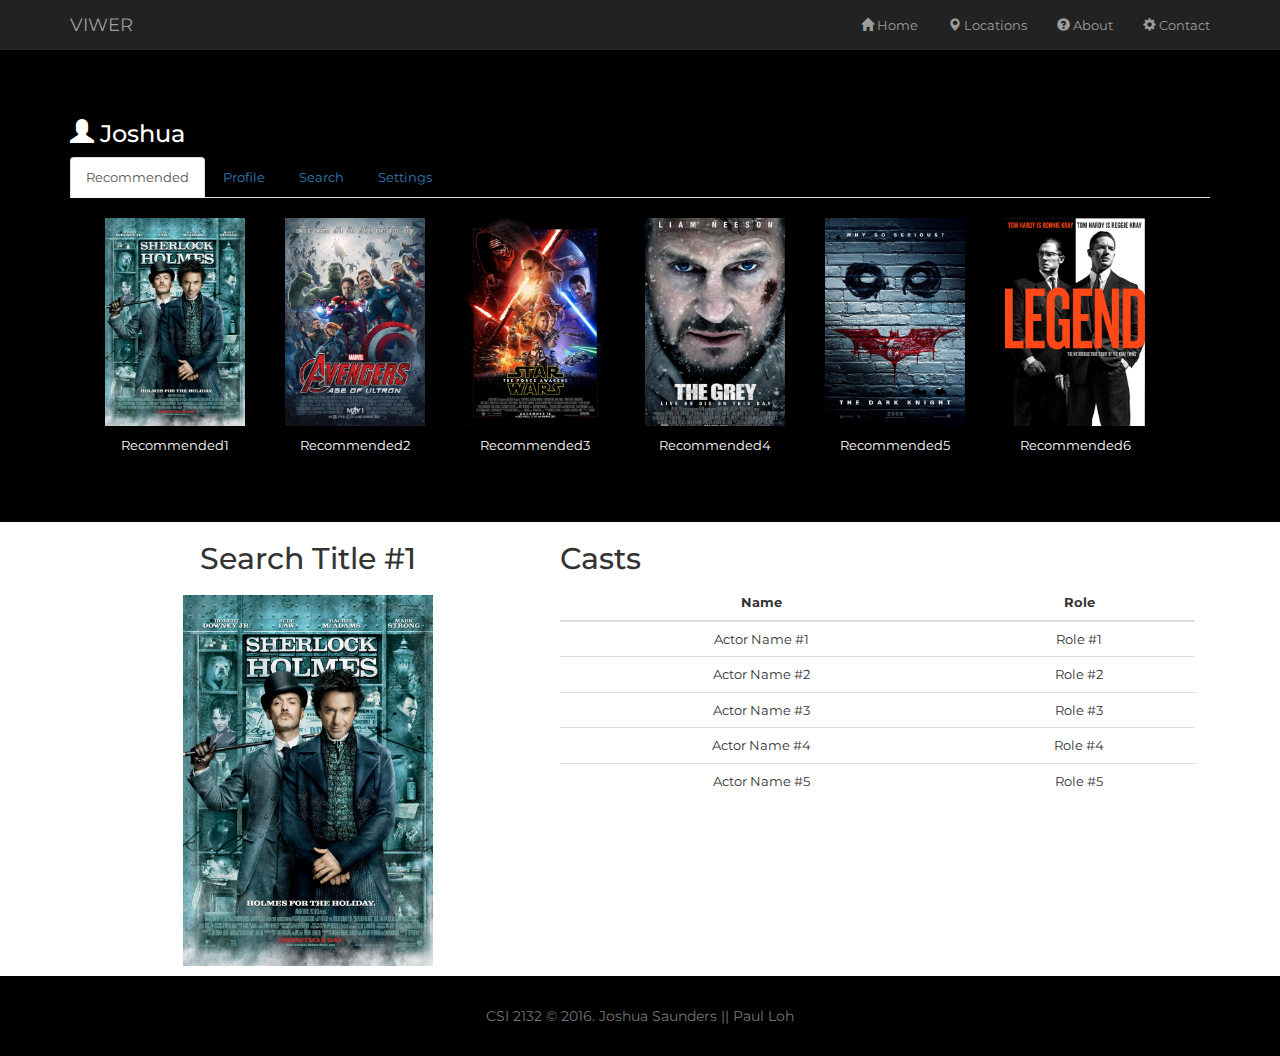
==== frontend/user.html @ 4c8a2a18 "Created template front page and user landing page" ====
<html lang="en">

<!-- HEAD COMPONENT -->
<head>
    <meta charset="utf-8">
    <meta http-equiv="X-UA-Compatible" content="IE=edge">
    <meta name="viewport" content="width=device-width, initial-scale=1">

    <meta name="description" content="">
    <meta name="author" content="">
    <link rel="icon" href="../../favicon.ico">
    <title>Viwer | User</title>

    <!-- CSS -->
    <link href="assets/css/bootstrap.min.css" rel="stylesheet">
    <link href="assets/css/animate.css" rel="stylesheet">
    <link href="assets/css/homepage.css" rel="stylesheet">
    <link href="assets/css/browse.css" rel="stylesheet">

    <!-- FONTS -->
    <link href='https://fonts.googleapis.com/css?family=Montserrat:400,700' rel='stylesheet' type='text/css'>
    <link href='https://fonts.googleapis.com/css?family=Raleway' rel='stylesheet' type='text/css'>

</head>
<!-- END HEAD COMPONENT -->


<!-- BODY COMPONENT -->
<body>


<!-- NAVBAR COMPONENT -->
<nav class="navbar navbar-inverse navbar-fixed-top">
    <div class="container">
        <div class="navbar-header">
            <button type="button" class="navbar-toggle collapsed" data-toggle="collapse" data-target="#navbar" aria-expanded="false" aria-controls="navbar">
                <span class="icon-bar"></span>
                <span class="icon-bar"></span>
                <span class="icon-bar"></span>
            </button>
            <a class="navbar-brand" href="index.html">VIWER</a>
        </div>

        <div id="navbar" class="navbar-collapse collapse">
            <ul class="nav navbar-nav navbar-right">
                <li>
                    <a href="#"><span class="glyphicon glyphicon-home" aria-hidden="true"></span> Home</a>
                </li>
                <li>
                    <a href="#"><span class="glyphicon glyphicon-map-marker" aria-hidden="true"></span> Locations</a>
                </li>
                <li>
                    <a href="#"><span class="glyphicon glyphicon-question-sign" aria-hidden="true"></span> About</a>
                </li>
                <li>
                    <a href="#"><span class="glyphicon glyphicon-cog" aria-hidden="true"></span> Contact</a>
                </li>
            </ul>
        </div>
    </div>
</nav>
<!-- END NAVBAR COMPONENT -->

<!-- MAINJUMBOTRON COMPONENT -->
<div class="jumbotron" id="browse_jumbotron">
    <div class="container" >

    <h3><span class="glyphicon glyphicon-user" aria-hidden="true"></span> Joshua </h3>

      <!-- Nav tabs -->
      <ul class="nav nav-tabs" role="tablist">
        <li role="presentation" class="active"><a href="#home" aria-controls="home" role="tab" data-toggle="tab">Recommended</a></li>
        <li role="presentation"><a href="#profile" aria-controls="profile" role="tab" data-toggle="tab">Profile</a></li>
        <li role="presentation"><a href="#messages" aria-controls="messages" role="tab" data-toggle="tab">Search</a></li>
        <li role="presentation"><a href="#settings" aria-controls="settings" role="tab" data-toggle="tab">Settings</a></li>
      </ul>

      <!-- Tab panes -->
      <div class="tab-content">
        <div role="tabpanel" class="tab-pane active" id="home">
            <div class="panel-body">
                <div class="col-md-2" id="recommended_movie">
                    <img src="assets/img/whatsnew_1.jpg">
                    <div id="recommended_movie_text">Recommended1</div>
                </div>

                <div class="col-md-2" id="recommended_movie">
                    <img src="assets/img/whatsnew_2.jpg">
                    <div id="recommended_movie_text">Recommended2</div>
                </div>

                <div class="col-md-2" id="recommended_movie">
                    <img src="assets/img/whatsnew_3.jpg">
                    <div id="recommended_movie_text">Recommended3</div>
                </div>

                <div class="col-md-2" id="recommended_movie">
                    <img src="assets/img/whatsnew_4.jpg">
                    <div id="recommended_movie_text">Recommended4</div>
                </div>
                 <div class="col-md-2" id="recommended_movie">
                    <img src="assets/img/whatsnew_5.jpg">
                    <div id="recommended_movie_text">Recommended5</div>
                </div>

                <div class="col-md-2" id="recommended_movie">
                    <img src="assets/img/whatsnew_6.jpg">
                    <div id="recommended_movie_text">Recommended6</div>
                </div>
            </div>
        </div>
        <div role="tabpanel" class="tab-pane" id="profile">
            
        </div>
        <div role="tabpanel" class="tab-pane" id="messages">
                    <div class="panel-body">
                        <form class="form-horizontal">

                            <div class="form-group">
                                <label for="exampleInputName2" class="col-sm-2 control-label">Movie Title </label>
                                <div class="col-sm-5">
                                <select class="form-control" id="sel1">
                                    <option selected disabled>Select a movie</option>
                                    <option>Sherlock Holmes</option>
                                    <option>Captain America : Civil War</option>
                                    <option>The Dark Knight</option>
                                    <option>Nacho Libre</option>
                                </select>
                                </div>
                            </div>

                            <div class="form-group">
                                <label for="exampleInputName2" class="col-sm-2 control-label">Movie Genre </label>
                                <div class="col-sm-5">
                                    <select class="form-control" id="sel1">
                                        <option selected disabled>Select a genre</option>
                                        <option>Comedy</option>
                                        <option>Horror</option>
                                        <option>Action</option>
                                        <option>Documentary</option>
                                    </select>
                                </div>
                            </div>

                            <div class="form-group">
                                <div class="col-sm-offset-2 col-sm-3">
                                    <button type="submit" class="btn btn-primary">Search Movie Database</button>
                                </div>
                            </div>
                            
                        </form>
                    </div>
        </div>
        <div role="tabpanel" class="tab-pane" id="settings">
            
        </div>
      </div>




    </div>
</div>
<!-- END MAINJUMBOTRON COMPONENT -->

<!-- DISPLAY USER REQUESTED DATA -->
<div class="container" >
    <div class="col-md-5" id="search_movie">
        <h2 id="search_movie_title">Search Title #1</h2>
        <img src="assets/img/whatsnew_1.jpg">
    </div>
    <div class="col-md-7" id="search_movie_table">
        <h2 id="search_movie_tabletitle">Casts</h2>
        
        <table class="table">
            <thead> <tr> <th>Name</th> <th>Role</th></tr> </thead> 
            <tbody> 
                <tr>
                    <td>Actor Name #1</td>
                    <td>Role #1</td>
                </tr> 
                <tr>
                    <td>Actor Name #2</td>
                    <td>Role #2</td>
                </tr> 
                <tr>
                    <td>Actor Name #3</td>
                    <td>Role #3</td>
                </tr> 
                <tr>
                    <td>Actor Name #4</td>
                    <td>Role #4</td>
                </tr> 
                <tr>
                    <td>Actor Name #5</td>
                    <td>Role #5</td>
                </tr> 
            </tbody> 
        </table>

    </div>
</div>

</body>
<!-- END BODY COMPONENT -->

<!-- FOOTER COMPONENT -->
<footer>
    <div> CSI 2132 © 2016. Joshua Saunders || Paul Loh </div>
    <!-- <div id="scroll-top">Go To Top</div> -->
</footer>
<!-- END FOOTER COMPONENT -->

</html>

<!-- JS SCRIPTS -->
<script src="assets/js/jquery-1.11.3.min.js"></script>
<script src="assets/js/bootstrap.min.js"></script>
<script src="assets/js/jquery.scrollTo.min.js"></script>
---- frontend/assets/css/homepage.css ----
/**============================
* @author Paul Loh
* @author Joshua Saunders
============================**/

/** ============================
    DEFAUTL HTML TAGS
============================ **/
body {
    font-family: 'Montserrat', sans-serif;
    padding-top: 50px;
    font-size: 13px;
}

table {
    font-size: 13px;
}

footer {
    font-size: 14px;
    text-align: center;
    padding: 30px;
    background-color: #000;
    color: #757575;

    position: relative; 
    bottom: 0;
    width: 100%;
}

.parallelogram {
/*    background-image: url("../img/whatsnew_1.jpg");*/
    /*background-size: cover;*/
    width: 60px;
    height: 150px;
    -webkit-transform: skew(-20deg);
       -moz-transform: skew(-20deg);
         -o-transform: skew(-20deg);
    float:left;
    margin-left: 2px;
    margin-right: 2px;
    border: 5px solid #f58b00;
    transition: 0.25s;

    /* new styles */
    position: relative;
    overflow: hidden;
    -webkit-transform-origin: top left;
    -ms-transform-origin: top left;
    transform-origin: top left;

}

.parallelogram::before {
    content: "";
    transform: skewX(20deg); 
    -ms-transform: skewX(20deg); /* IE 9 */
    -webkit-transform: skewX(20deg) translateX(-100px); /* Safari and Chrome */
    background-image: url("../img/whatsnew_1.jpg");
    background-size: contain;
    background-repeat: no-repeat; 
    background-position: top left; 
    
    /* new styles */
    position: absolute;
    -webkit-transform-origin: top left;
    -ms-transform-origin: top left;
    transform-origin: top left;
    width: 500px; /* something ridiculously big */
    height: 500px; /* something ridiculously big */
}

.parallelogram:hover {
/*    -webkit-transform: skew(-15deg);
    -moz-transform: skew(-15deg);
    -o-transform: skew(-15deg);*/
    border: 5px solid #f58b00;
    background-color: #f58b00;
}

.whats_new {
    overflow: hidden;
    height: 350px;
}

.signUpPromo{
    text-transform: uppercase;
    font-weight: 900;
}

.modal-content {
    background-color: #fff;
}

.modal-footer {
    background-color: #f58b00;
    color: #fff;
}

.modal-header {
    background-color: #f58b00;
    color: #fff;
}

/** ============================
    BOOTSTRAP OVERRIDE CSS
============================ **/

/* Jumbotrons */
.jumbotron {
    margin: 0px;
    text-align: center;
}

#promo_jumbotron {
    background-color: #000 ;
    color: #fff;
    text-align: left;
}

#features_jumbotron {
    font-weight: bold;
    background-color: #f58b00;
    color: #000;
    animation: fadeInDown 0.75s;
    background-image: url("../img/net.png");
    background-size: cover;
    background-repeat: no-repeat;
}


.navbar-fixed-top {
    border: 0;
}

.custom-btn {
    background-color:#B71C1C;
    color: #fff;
    transition: .5s; 
    font-size: 30px;
}

.custom-btn:hover {
    background-color:#2E7D32;
    color: #fff;
}


.feature-description {
    background-color: rgba(0,0,0,0);
    float: left;
    text-align: center;
    vertical-align: middle;
}

.feature-heading {
    background-color: #000;
    color: #f58b00;
    margin: 20px;
}

.feature-image {
    width:200px;
    height: 100px;
    margin: auto;
    text-align:center;
    padding: 5px;

}

.feature-image-helper {
    vertical-align: middle;
    display: inline-block;
    height: 100%;
}

.feature-image img{
    width:80px;
    vertical-align: middle;
}

.feature_rate {
    text-transform: uppercase;
    font-weight: 900;
    border: 5px double #000;
    border-radius: 10px;

}

.feature-highlight {
    border: 2px solid #000;
    text-align: center;
    margin: 0 auto;
    padding: 5px;
    font-weight: 900;

}

.feature-highlight:hover {
    color: #000;
}

.feature-highlight-holder {
    text-align: center;
    margin: 10px;
}

/* Responsive UI Controls */
@media (min-width: 768px) {

    .parallelogram {
        width: 200px;
        height: 300px;
        margin-left: 10px;
        margin-right: 10px;
    }
}
---- frontend/assets/css/browse.css ----
#browse_jumbotron {   
	background-color: #000 ;
    color: #fff;
    text-align: left;
    min-height: 300px;
}

#search_movie {
	text-align: center;
}

#search_movie img {
	width: 250px;
	margin: 10px;
}
#search_movie_title {
	text-align: center;
}

#recommended_movie {
	text-align: center;
	width: 170px;
	margin: 5px;
}

#recommended_movie img {
	width: 140px;
	margin-bottom: 10px;
}
#recommended_movie_title {
	text-align: center;
}

td,th {
	text-align: center;
}
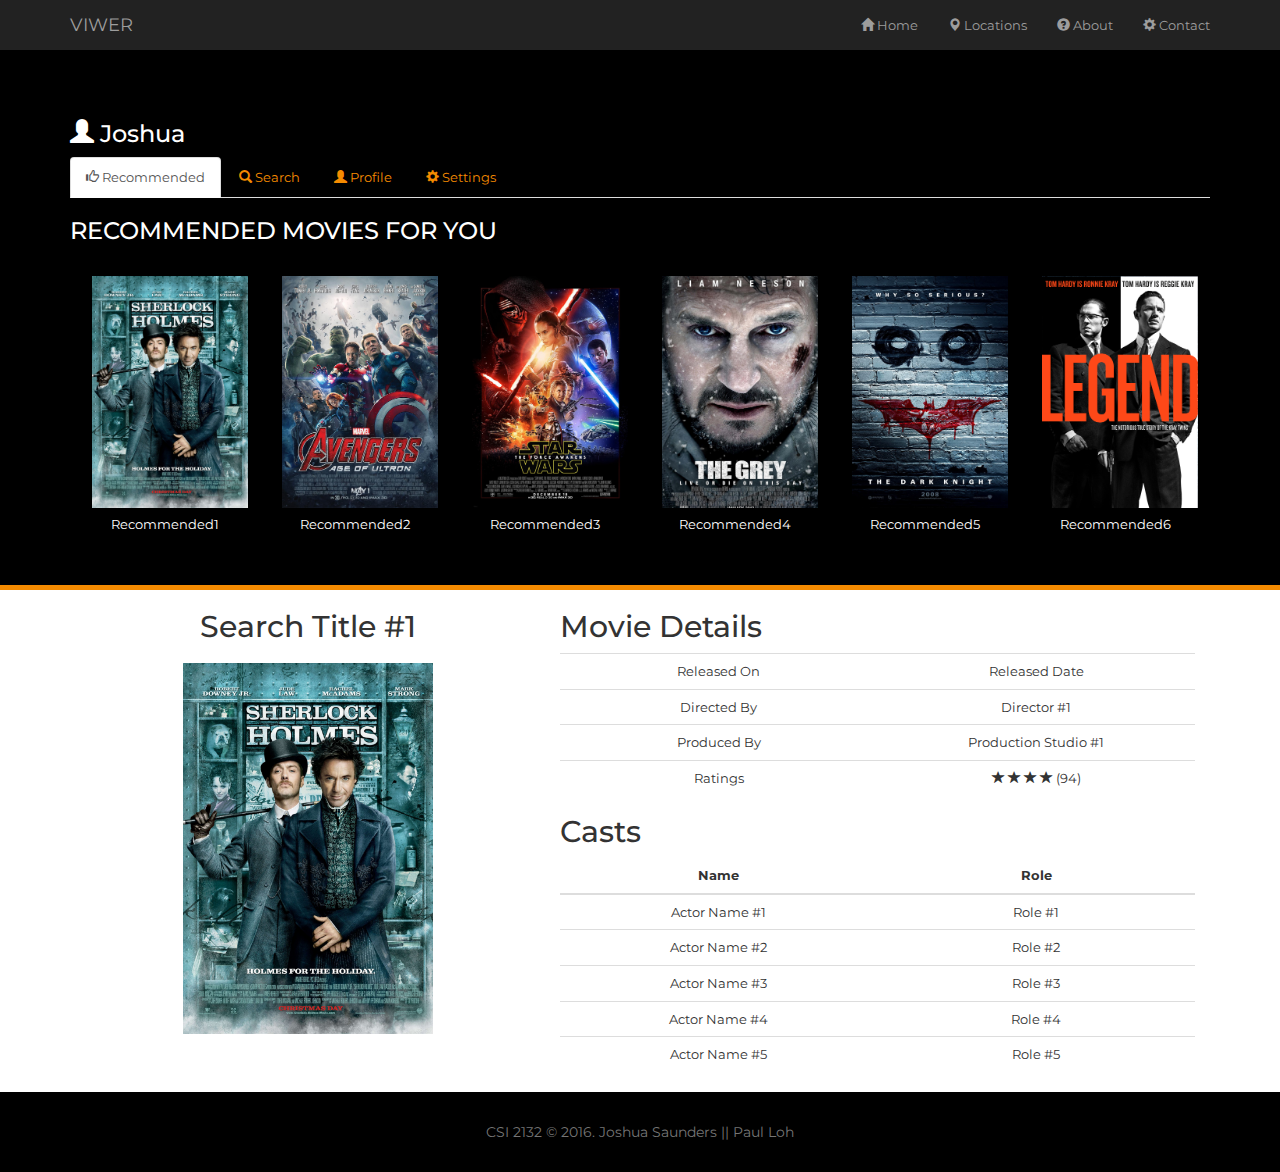
==== commit 9c18eaca: "Updated Home Page Layout and User Layout" ====
--- a/frontend/user.html
+++ b/frontend/user.html
@@ -69,87 +69,152 @@
 
       <!-- Nav tabs -->
       <ul class="nav nav-tabs" role="tablist">
-        <li role="presentation" class="active"><a href="#home" aria-controls="home" role="tab" data-toggle="tab">Recommended</a></li>
-        <li role="presentation"><a href="#profile" aria-controls="profile" role="tab" data-toggle="tab">Profile</a></li>
-        <li role="presentation"><a href="#messages" aria-controls="messages" role="tab" data-toggle="tab">Search</a></li>
-        <li role="presentation"><a href="#settings" aria-controls="settings" role="tab" data-toggle="tab">Settings</a></li>
+        <li role="presentation" class="active"><a href="#home" aria-controls="home" role="tab" data-toggle="tab"><span class="glyphicon glyphicon-thumbs-up" aria-hidden="true"></span> Recommended</a></li>
+        <li role="presentation"><a href="#messages" aria-controls="messages" role="tab" data-toggle="tab"><span class="glyphicon glyphicon-search" aria-hidden="true"></span> Search</a></li>
+        <li role="presentation"><a href="#profile" aria-controls="profile" role="tab" data-toggle="tab"><span class="glyphicon glyphicon-user" aria-hidden="true"></span> Profile</a></li>
+        <li role="presentation"><a href="#settings" aria-controls="settings" role="tab" data-toggle="tab"><span class="glyphicon glyphicon-cog" aria-hidden="true"></span> Settings</a></li>
       </ul>
 
       <!-- Tab panes -->
       <div class="tab-content">
         <div role="tabpanel" class="tab-pane active" id="home">
+                <h3 class="panel_description">Recommended movies for you</h3>
+                <div class="col-md-2" id="recommended_movie">
+                    <div id="recommended_movie_image">
+                        <img src="assets/img/whatsnew_1.jpg">
+                    </div>
+                    <div id="recommended_movie_text">Recommended1</div>
+                </div>
+
+                <div class="col-md-2" id="recommended_movie">
+                    <div id="recommended_movie_image">
+                        <img src="assets/img/whatsnew_2.jpg">
+                    </div>
+                    <div id="recommended_movie_text">Recommended2</div>
+                </div>
+
+                <div class="col-md-2" id="recommended_movie">
+                    <div id="recommended_movie_image">
+                        <img src="assets/img/whatsnew_3.jpg">
+                    </div>
+                    <div id="recommended_movie_text">Recommended3</div>
+                </div>
+
+                <div class="col-md-2" id="recommended_movie">
+                    <div id="recommended_movie_image">
+                        <img src="assets/img/whatsnew_4.jpg">
+                    </div>
+                    <div id="recommended_movie_text">Recommended4</div>
+                </div>
+                 <div class="col-md-2" id="recommended_movie">
+                    <div id="recommended_movie_image">
+                        <img src="assets/img/whatsnew_5.jpg">
+                    </div>
+                    <div id="recommended_movie_text">Recommended5</div>
+                </div>
+
+                <div class="col-md-2" id="recommended_movie">
+                    <div id="recommended_movie_image">
+                        <img src="assets/img/whatsnew_6.jpg">
+                    </div>
+                    <div id="recommended_movie_text">Recommended6</div>
+                </div>
+        </div>
+
+        <div role="tabpanel" class="tab-pane" id="profile">
+
+            <h3 class="panel_description">My Profile Reports</h3>
+
+            <form class="form-horizontal">
+
+                    <div class="form-group">
+                        <label for="exampleInputName2" class="col-sm-2 control-label">Search Reports </label>
+                        <div class="col-sm-5">
+                        <select class="form-control" id="sel1">
+                            <option selected disabled>Select a report</option>
+                            <option>My Rated Movies</option>
+                            <option>My Most Rated Movies</option>
+                            <option>My Profile Information</option>
+                        </select>
+                        </div>
+                    </div>
+
+                    <div class="form-group">
+                        <div class="col-sm-offset-2 col-sm-10">
+                            <button type="submit" class="btn btn-primary custom_search_button">Search My Reports</button>
+                        </div>
+                    </div>
+                    
+                </form>
+        </div>
+
+        <div role="tabpanel" class="tab-pane" id="messages">
+            <h3 class="panel_description">Search Across our movies database</h3>
             <div class="panel-body">
-                <div class="col-md-2" id="recommended_movie">
-                    <img src="assets/img/whatsnew_1.jpg">
-                    <div id="recommended_movie_text">Recommended1</div>
-                </div>
-
-                <div class="col-md-2" id="recommended_movie">
-                    <img src="assets/img/whatsnew_2.jpg">
-                    <div id="recommended_movie_text">Recommended2</div>
-                </div>
-
-                <div class="col-md-2" id="recommended_movie">
-                    <img src="assets/img/whatsnew_3.jpg">
-                    <div id="recommended_movie_text">Recommended3</div>
-                </div>
-
-                <div class="col-md-2" id="recommended_movie">
-                    <img src="assets/img/whatsnew_4.jpg">
-                    <div id="recommended_movie_text">Recommended4</div>
-                </div>
-                 <div class="col-md-2" id="recommended_movie">
-                    <img src="assets/img/whatsnew_5.jpg">
-                    <div id="recommended_movie_text">Recommended5</div>
-                </div>
-
-                <div class="col-md-2" id="recommended_movie">
-                    <img src="assets/img/whatsnew_6.jpg">
-                    <div id="recommended_movie_text">Recommended6</div>
-                </div>
+                <form class="form-horizontal">
+
+                    <div class="form-group">
+                        <label for="exampleInputName2" class="col-sm-2 control-label">Movie Title </label>
+                        <div class="col-sm-5">
+                        <select class="form-control" id="sel1">
+                            <option selected disabled>Select a movie</option>
+                            <option>Sherlock Holmes</option>
+                            <option>Captain America : Civil War</option>
+                            <option>The Dark Knight</option>
+                            <option>Nacho Libre</option>
+                        </select>
+                        </div>
+                    </div>
+
+                    <div class="form-group">
+                        <label for="exampleInputName2" class="col-sm-2 control-label">Movie Genre </label>
+                        <div class="col-sm-5">
+                            <select class="form-control" id="sel1">
+                                <option selected disabled>Select a genre</option>
+                                <option>Comedy</option>
+                                <option>Horror</option>
+                                <option>Action</option>
+                                <option>Documentary</option>
+                            </select>
+                        </div>
+                    </div>
+
+                    <div class="form-group">
+                        <label for="exampleInputName2" class="col-sm-2 control-label">Movie Rating </label>
+                        <div class="col-sm-5">
+                            <select class="form-control" id="sel1">
+                                <option selected disabled>Select a rating</option>
+                                <option>1</option>
+                                <option>2</option>
+                                <option>3</option>
+                                <option>4</option>
+                                <option>5</option>
+                            </select>
+                        </div>
+                    </div>
+
+                    <div class="form-group">
+                        <label for="exampleInputName2" class="col-sm-2 control-label">Movie Year </label>
+                        <div class="col-sm-5">
+                            <select class="form-control" id="sel1">
+                                <option selected disabled>Select a year</option>
+                                <option>2005</option>
+                                <option>2006</option>
+                                <option>2007</option>
+                                <option>2008</option>
+                                <option>2009</option>
+                            </select>
+                        </div>
+                    </div>
+
+                    <div class="form-group">
+                        <div class="col-sm-offset-2 col-sm-3">
+                            <button type="submit" class="btn btn-primary custom_search_button">Search Movie Database</button>
+                        </div>
+                    </div>
+                    
+                </form>
             </div>
-        </div>
-        <div role="tabpanel" class="tab-pane" id="profile">
-            
-        </div>
-        <div role="tabpanel" class="tab-pane" id="messages">
-                    <div class="panel-body">
-                        <form class="form-horizontal">
-
-                            <div class="form-group">
-                                <label for="exampleInputName2" class="col-sm-2 control-label">Movie Title </label>
-                                <div class="col-sm-5">
-                                <select class="form-control" id="sel1">
-                                    <option selected disabled>Select a movie</option>
-                                    <option>Sherlock Holmes</option>
-                                    <option>Captain America : Civil War</option>
-                                    <option>The Dark Knight</option>
-                                    <option>Nacho Libre</option>
-                                </select>
-                                </div>
-                            </div>
-
-                            <div class="form-group">
-                                <label for="exampleInputName2" class="col-sm-2 control-label">Movie Genre </label>
-                                <div class="col-sm-5">
-                                    <select class="form-control" id="sel1">
-                                        <option selected disabled>Select a genre</option>
-                                        <option>Comedy</option>
-                                        <option>Horror</option>
-                                        <option>Action</option>
-                                        <option>Documentary</option>
-                                    </select>
-                                </div>
-                            </div>
-
-                            <div class="form-group">
-                                <div class="col-sm-offset-2 col-sm-3">
-                                    <button type="submit" class="btn btn-primary">Search Movie Database</button>
-                                </div>
-                            </div>
-                            
-                        </form>
-                    </div>
         </div>
         <div role="tabpanel" class="tab-pane" id="settings">
             
@@ -164,15 +229,46 @@
 <!-- END MAINJUMBOTRON COMPONENT -->
 
 <!-- DISPLAY USER REQUESTED DATA -->
-<div class="container" >
+<div class="container" id="search_results">
     <div class="col-md-5" id="search_movie">
         <h2 id="search_movie_title">Search Title #1</h2>
         <img src="assets/img/whatsnew_1.jpg">
     </div>
     <div class="col-md-7" id="search_movie_table">
+
+        <h2 id="search_movie_tabletitle2">Movie Details</h2>
+        
+        <table class="table table-hover">
+            <tbody> 
+                
+                <tr>
+                    <td>Released On</td>
+                    <td>Released Date</td>
+                </tr> 
+                <tr>
+                    <td>Directed By</td>
+                    <td>Director #1</td>
+                </tr> 
+                <tr>
+                    <td>Produced By</td>
+                    <td>Production Studio #1</td>
+                </tr> 
+                <tr>
+                    <td>Ratings</td>
+                    <td>
+                        <span class="glyphicon glyphicon glyphicon-star" aria-hidden="true"></span>
+                        <span class="glyphicon glyphicon glyphicon-star" aria-hidden="true"></span>
+                        <span class="glyphicon glyphicon glyphicon-star" aria-hidden="true"></span>
+                        <span class="glyphicon glyphicon glyphicon-star" aria-hidden="true"></span>
+                        (94)
+                    </td>
+                </tr> 
+            </tbody> 
+        </table>
+
         <h2 id="search_movie_tabletitle">Casts</h2>
         
-        <table class="table">
+        <table class="table table-hover">
             <thead> <tr> <th>Name</th> <th>Role</th></tr> </thead> 
             <tbody> 
                 <tr>
--- a/frontend/assets/css/homepage.css
+++ b/frontend/assets/css/homepage.css
@@ -31,8 +31,8 @@
 .parallelogram {
 /*    background-image: url("../img/whatsnew_1.jpg");*/
     /*background-size: cover;*/
-    width: 60px;
-    height: 150px;
+    width: 180px;
+    height: 250px;
     -webkit-transform: skew(-20deg);
        -moz-transform: skew(-20deg);
          -o-transform: skew(-20deg);
@@ -49,6 +49,10 @@
     -ms-transform-origin: top left;
     transform-origin: top left;
 
+}
+#parallelogram-holder {
+    width: 120%;
+    overflow: hidden;
 }
 
 .parallelogram::before {
@@ -90,6 +94,7 @@
 
 .modal-content {
     background-color: #fff;
+    border-radius: 10px;
 }
 
 .modal-footer {
@@ -100,6 +105,7 @@
 .modal-header {
     background-color: #f58b00;
     color: #fff;
+    border-radius: 10px 10px 0px 0px;
 }
 
 /** ============================
@@ -137,7 +143,7 @@
     background-color:#B71C1C;
     color: #fff;
     transition: .5s; 
-    font-size: 30px;
+    font-size: 18px;
 }
 
 .custom-btn:hover {
@@ -148,7 +154,6 @@
 
 .feature-description {
     background-color: rgba(0,0,0,0);
-    float: left;
     text-align: center;
     vertical-align: middle;
 }
@@ -209,9 +214,5 @@
 @media (min-width: 768px) {
 
     .parallelogram {
-        width: 200px;
-        height: 300px;
-        margin-left: 10px;
-        margin-right: 10px;
     }
 }--- a/frontend/assets/css/browse.css
+++ b/frontend/assets/css/browse.css
@@ -2,7 +2,15 @@
 	background-color: #000 ;
     color: #fff;
     text-align: left;
-    min-height: 300px;
+    min-height: 540px;
+    border-bottom: 5px solid #f58b00;
+}
+
+#search_results {
+	/*background-color: #f58b00; */
+}
+body {
+	background-color: #fff; 
 }
 
 #search_movie {
@@ -19,18 +27,59 @@
 
 #recommended_movie {
 	text-align: center;
-	width: 170px;
-	margin: 5px;
 }
 
-#recommended_movie img {
-	width: 140px;
-	margin-bottom: 10px;
+#recommended_movie_image {
+	width: 100%;
+	margin: 5px;
+	transition: 0.75s;
+	border: 2px solid #000;
+	margin-bottom: 5px;
+	margin-top: 20px;
+	animation: fadeInUp 1.5s;
 }
+
+#recommended_movie_image img {
+	width: 100%;
+}
+
+#recommended_movie_image:hover {
+	border: 2px solid #f58b00;
+}
+
 #recommended_movie_title {
 	text-align: center;
 }
 
+.panel_description {
+	animation: fadeInLeft 0.5s;
+	text-transform: uppercase;
+}
+
+.custom_search_button {
+	background-color: #f58b00;
+	color: #000;
+	border: none;
+}
+
+.custom_search_button:hover, .custom_search_button:active {
+	background-color: #FF3D00;
+	color: #fff;
+	border: none;
+}
+
 td,th {
 	text-align: center;
+}
+
+a, a:hover {
+	color: #f58b00;
+}
+
+table {
+	table-layout: fixed;
+}
+
+#search_results {
+	animation: fadeInDown 0.5s;
 }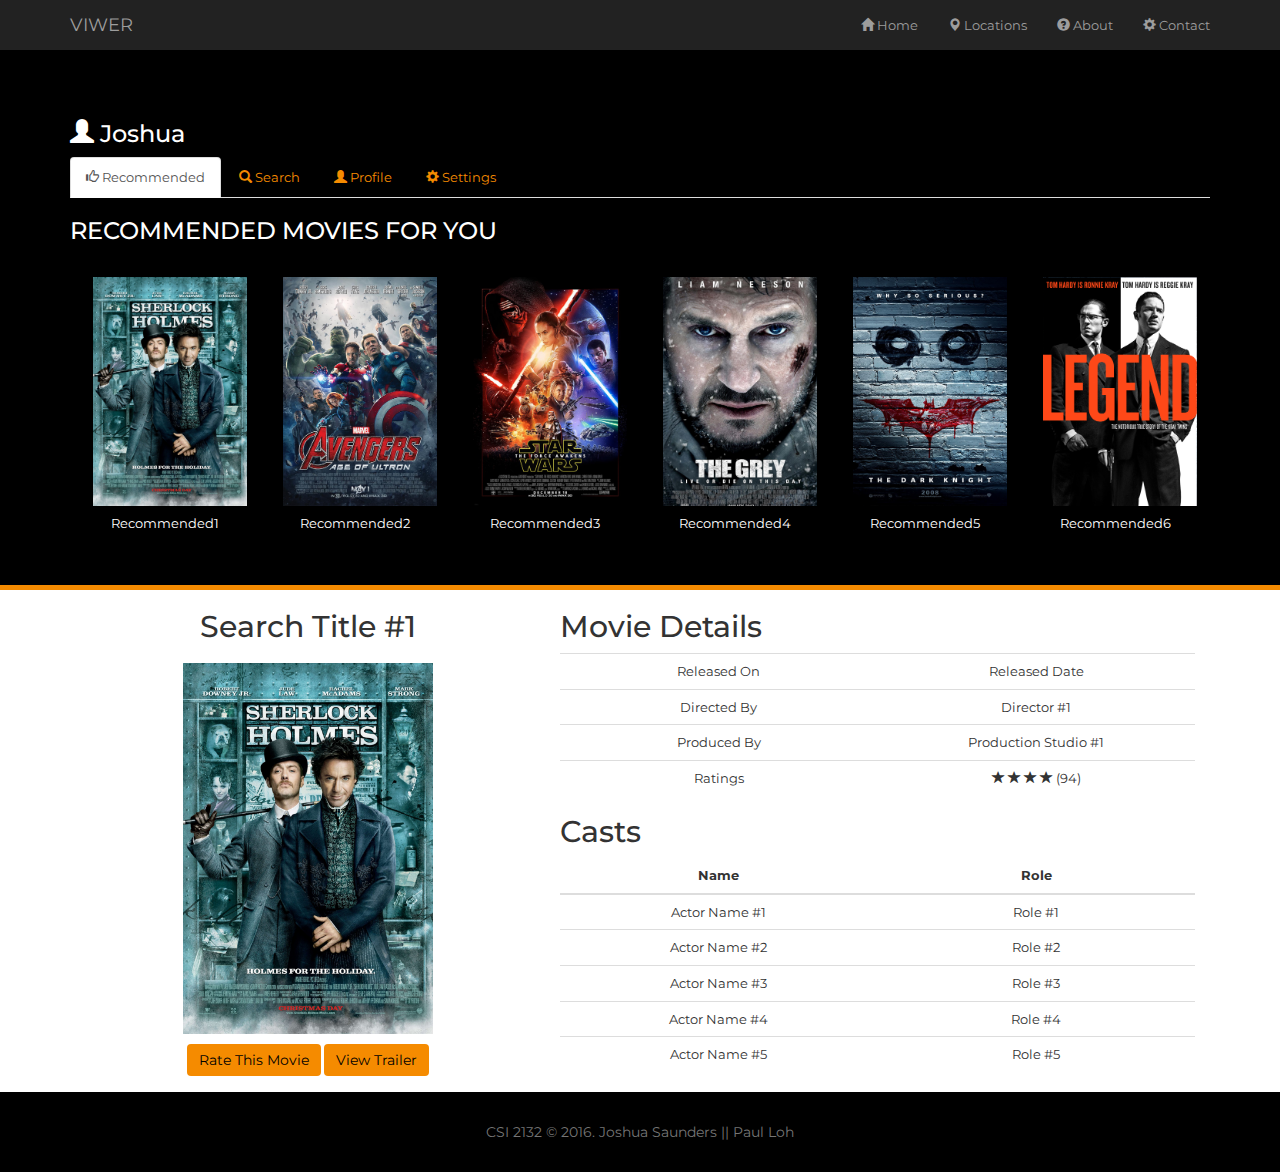
==== commit 8a938a12: "Added Readme and licenses." ====
--- a/frontend/user.html
+++ b/frontend/user.html
@@ -233,6 +233,10 @@
     <div class="col-md-5" id="search_movie">
         <h2 id="search_movie_title">Search Title #1</h2>
         <img src="assets/img/whatsnew_1.jpg">
+        <div class="row">
+            <button class="btn custom_search_button" data-toggle="modal" data-target="#ratingModal">Rate This Movie</button>
+            <button class="btn custom_search_button" data-toggle="modal" data-target="#trailerModal">View Trailer</button>
+        </div>
     </div>
     <div class="col-md-7" id="search_movie_table">
 
@@ -300,6 +304,88 @@
 </body>
 <!-- END BODY COMPONENT -->
 
+<!-- RATING MODAL -->
+<div class="modal fade" id="ratingModal" tabindex="-1" role="dialog" aria-labelledby="ratingModal">
+<div class="modal-dialog" role="document">
+    <div class="modal-content">
+        <div class="modal-header">
+            <button type="button" class="close" data-dismiss="modal" aria-label="Close"><span aria-hidden="true">&times;</span></button>
+            <h3 class="modal-title" id="ratingModalTitle">Rate Movie</h3>
+        </div>
+
+        <form class="form-horizontal">
+            <div class="modal-body">
+                <div class="row">
+                
+                <div class="col-md-12 signUpPromo">
+                    <h4>WHAT DID YOU THINK OF THE MOVIE?</h4>
+                </div>
+                <div class="col-md-7">
+
+                    <div class="input-group input-group-sm">
+                        <span class="input-group-addon" id="inputUserNameLabel">Rating</span>
+                        <select class="form-control" id="sel1">
+                            <option selected disabled>Select a rating</option>
+                            <option>1</option>
+                            <option>2</option>
+                            <option>3</option>
+                            <option>4</option>
+                            <option>5</option>
+                        </select>
+                    </div>  
+                    <p>
+
+                    <div class="input-group input-group-sm">
+                        <span class="input-group-addon" id="inputUserNameLabel">Review</span>
+                        <textarea class="form-control" rows="10" cols="50"></textarea>
+                    </div>
+
+
+                    <div class="ratingFeedback">
+                    </div>
+                </div>
+                </div>
+            </div>
+
+            <div class="modal-footer">
+                <button type="submit" class="btn btn-default">Rate!</button>
+                <button type="button" class="btn btn-default" data-dismiss="modal">Cancel</button>
+            </div>
+        </form>
+
+    </div>
+</div>
+</div>
+<!-- END RATING MODAL -->
+
+
+<!-- RATING MODAL -->
+<div class="modal fade" id="trailerModal" tabindex="-1" role="dialog" aria-labelledby="trailerModal">
+<div class="modal-dialog modal-lg" role="document">
+    <div class="modal-content">
+        <div class="modal-header">
+            <button type="button" class="close" data-dismiss="modal" aria-label="Close"><span aria-hidden="true">&times;</span></button>
+            <h3 class="modal-title" id="trailerModal">Rate Movie</h3>
+        </div>
+
+        <form class="form-horizontal">
+            <div class="modal-body">
+                <h5>
+                    TRAILER CONTENT
+                </h5>
+            </div>
+
+            <div class="modal-footer">
+                <button type="button" class="btn btn-default" data-dismiss="modal">Close</button>
+            </div>
+        </form>
+
+    </div>
+</div>
+</div>
+<!-- END RATING MODAL -->
+
+
 <!-- FOOTER COMPONENT -->
 <footer>
     <div> CSI 2132 © 2016. Joshua Saunders || Paul Loh </div>
--- a/frontend/assets/css/homepage.css
+++ b/frontend/assets/css/homepage.css
@@ -52,7 +52,6 @@
 }
 #parallelogram-holder {
     width: 120%;
-    overflow: hidden;
 }
 
 .parallelogram::before {
@@ -122,6 +121,7 @@
     background-color: #000 ;
     color: #fff;
     text-align: left;
+        overflow: hidden;
 }
 
 #features_jumbotron {
--- a/frontend/assets/css/browse.css
+++ b/frontend/assets/css/browse.css
@@ -33,7 +33,7 @@
 	width: 100%;
 	margin: 5px;
 	transition: 0.75s;
-	border: 2px solid #000;
+	border: 3px solid #000;
 	margin-bottom: 5px;
 	margin-top: 20px;
 	animation: fadeInUp 1.5s;
@@ -44,7 +44,7 @@
 }
 
 #recommended_movie_image:hover {
-	border: 2px solid #f58b00;
+	border: 3px solid #f58b00;
 }
 
 #recommended_movie_title {
@@ -62,10 +62,35 @@
 	border: none;
 }
 
-.custom_search_button:hover, .custom_search_button:active {
+.custom_search_button:hover {
 	background-color: #FF3D00;
 	color: #fff;
 	border: none;
+}
+.custom_search_button:focus {
+	background-color: #FF3D00;
+	color: #fff;
+	border: none;
+}
+
+.custom_search_button:active {
+	background-color: #FF3D00;
+	color: #fff;
+	border: none;
+}
+.custom_search_button:visited {
+	background-color: #FF3D00;
+	color: #fff;
+	border: none;
+}
+
+.custom_search_button:link {
+	background-color: #FF3D00;
+	color: #fff;
+	border: none;
+}
+.input-group-addon{
+    vertical-align:top;
 }
 
 td,th {
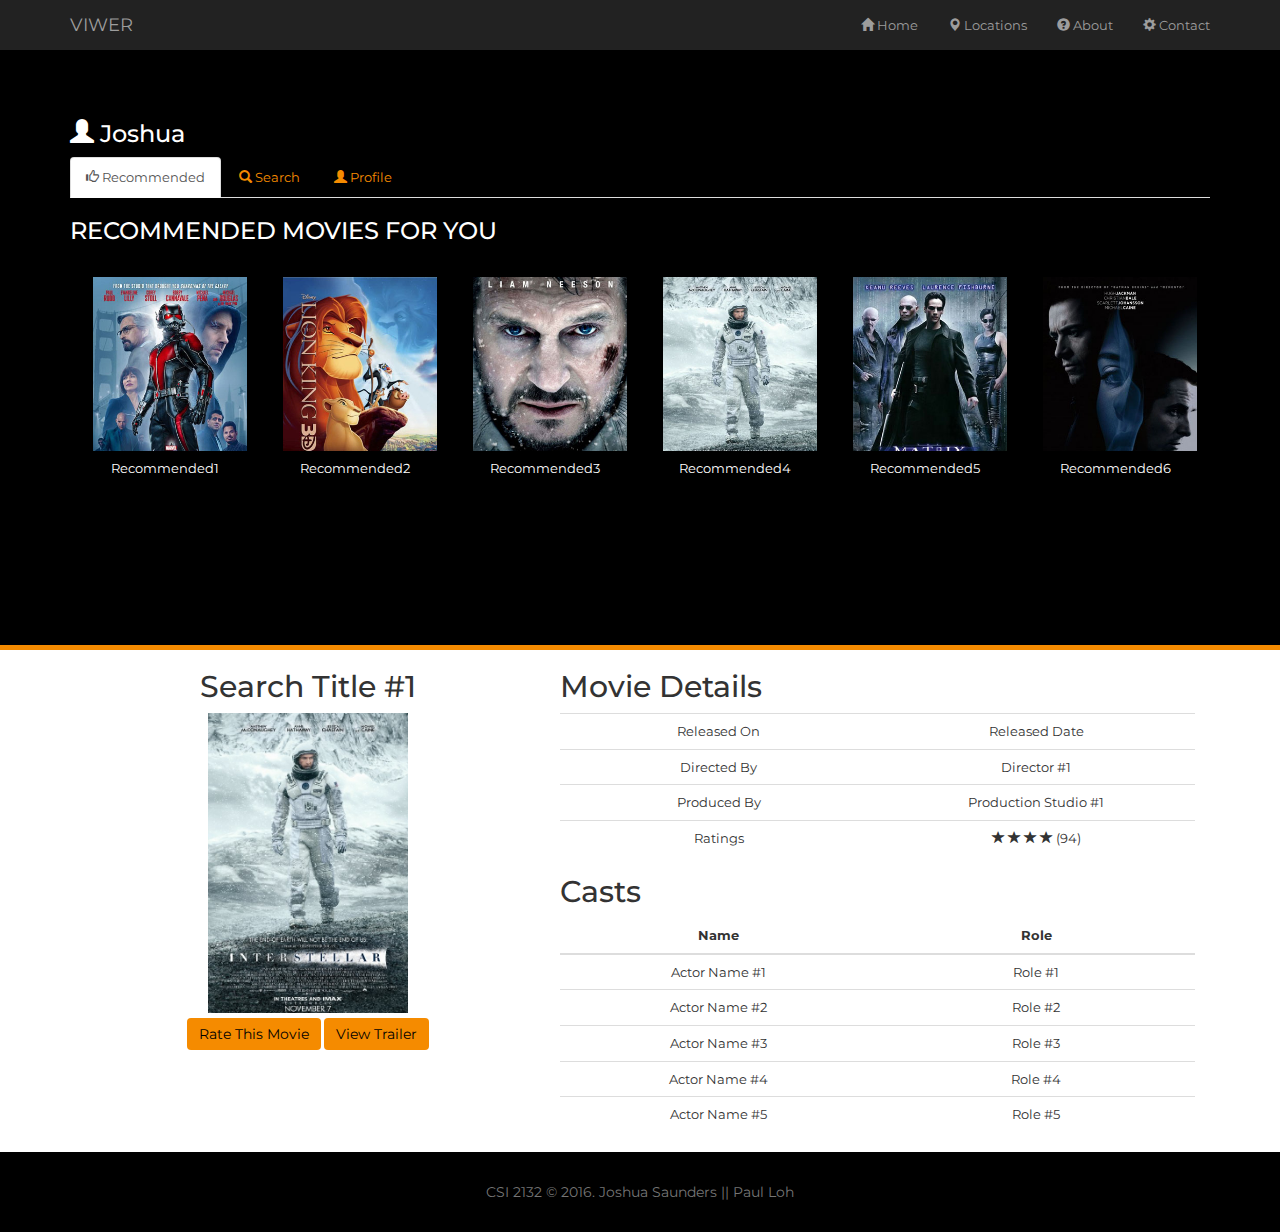
==== commit 2fd2440c: "Added movie posters and login modal" ====
--- a/frontend/user.html
+++ b/frontend/user.html
@@ -67,109 +67,76 @@
 
     <h3><span class="glyphicon glyphicon-user" aria-hidden="true"></span> Joshua </h3>
 
-      <!-- Nav tabs -->
+      <!-- NAVIGATION TABS -->
       <ul class="nav nav-tabs" role="tablist">
-        <li role="presentation" class="active"><a href="#home" aria-controls="home" role="tab" data-toggle="tab"><span class="glyphicon glyphicon-thumbs-up" aria-hidden="true"></span> Recommended</a></li>
-        <li role="presentation"><a href="#messages" aria-controls="messages" role="tab" data-toggle="tab"><span class="glyphicon glyphicon-search" aria-hidden="true"></span> Search</a></li>
+        <li role="presentation" class="active"><a href="#recommended" aria-controls="recommended" role="tab" data-toggle="tab"><span class="glyphicon glyphicon-thumbs-up" aria-hidden="true"></span> Recommended</a></li>
+        <li role="presentation"><a href="#search" aria-controls="search" role="tab" data-toggle="tab"><span class="glyphicon glyphicon-search" aria-hidden="true"></span> Search</a></li>
         <li role="presentation"><a href="#profile" aria-controls="profile" role="tab" data-toggle="tab"><span class="glyphicon glyphicon-user" aria-hidden="true"></span> Profile</a></li>
-        <li role="presentation"><a href="#settings" aria-controls="settings" role="tab" data-toggle="tab"><span class="glyphicon glyphicon-cog" aria-hidden="true"></span> Settings</a></li>
       </ul>
 
-      <!-- Tab panes -->
+      <!-- NAVIGATION TAB PANES -->
       <div class="tab-content">
-        <div role="tabpanel" class="tab-pane active" id="home">
+        <div role="tabpanel" class="tab-pane active" id="recommended">
                 <h3 class="panel_description">Recommended movies for you</h3>
-                <div class="col-md-2" id="recommended_movie">
-                    <div id="recommended_movie_image">
-                        <img src="assets/img/whatsnew_1.jpg">
-                    </div>
-                    <div id="recommended_movie_text">Recommended1</div>
-                </div>
-
-                <div class="col-md-2" id="recommended_movie">
-                    <div id="recommended_movie_image">
-                        <img src="assets/img/whatsnew_2.jpg">
-                    </div>
-                    <div id="recommended_movie_text">Recommended2</div>
-                </div>
-
-                <div class="col-md-2" id="recommended_movie">
-                    <div id="recommended_movie_image">
-                        <img src="assets/img/whatsnew_3.jpg">
-                    </div>
-                    <div id="recommended_movie_text">Recommended3</div>
-                </div>
-
-                <div class="col-md-2" id="recommended_movie">
-                    <div id="recommended_movie_image">
-                        <img src="assets/img/whatsnew_4.jpg">
-                    </div>
-                    <div id="recommended_movie_text">Recommended4</div>
-                </div>
-                 <div class="col-md-2" id="recommended_movie">
-                    <div id="recommended_movie_image">
-                        <img src="assets/img/whatsnew_5.jpg">
-                    </div>
-                    <div id="recommended_movie_text">Recommended5</div>
-                </div>
-
-                <div class="col-md-2" id="recommended_movie">
-                    <div id="recommended_movie_image">
-                        <img src="assets/img/whatsnew_6.jpg">
-                    </div>
-                    <div id="recommended_movie_text">Recommended6</div>
-                </div>
-        </div>
-
-        <div role="tabpanel" class="tab-pane" id="profile">
-
-            <h3 class="panel_description">My Profile Reports</h3>
-
-            <form class="form-horizontal">
-
-                    <div class="form-group">
-                        <label for="exampleInputName2" class="col-sm-2 control-label">Search Reports </label>
-                        <div class="col-sm-5">
-                        <select class="form-control" id="sel1">
-                            <option selected disabled>Select a report</option>
-                            <option>My Rated Movies</option>
-                            <option>My Most Rated Movies</option>
-                            <option>My Profile Information</option>
-                        </select>
-                        </div>
-                    </div>
-
-                    <div class="form-group">
-                        <div class="col-sm-offset-2 col-sm-10">
-                            <button type="submit" class="btn btn-primary custom_search_button">Search My Reports</button>
-                        </div>
-                    </div>
-                    
-                </form>
-        </div>
-
-        <div role="tabpanel" class="tab-pane" id="messages">
+                <div class="col-md-2 recommended_movie" id="recommended_movie1">
+                    <div class="recommended_movie_image" id="recommended_movie_image1">
+                        <img src="assets/img/movie_posters/thumbnails/antman_small.jpg">
+                    </div>
+                    <div id="recommended_movie_text1">Recommended1</div>
+                </div>
+
+                <div class="col-md-2 recommended_movie" id="recommended_movie2">
+                    <div class="recommended_movie_image" id="recommended_movie_image2">
+                        <img src="assets/img/movie_posters/thumbnails/lionking_small.jpg">
+                    </div>
+                    <div id="recommended_movie_text2">Recommended2</div>
+                </div>
+
+                <div class="col-md-2 recommended_movie" id="recommended_movie3">
+                    <div class="recommended_movie_image" id="recommended_movie_image3">
+                        <img src="assets/img/movie_posters/thumbnails/grey_small.jpg">
+                    </div>
+                    <div id="recommended_movie_text3">Recommended3</div>
+                </div>
+
+                <div class="col-md-2 recommended_movie" id="recommended_movie4">
+                    <div class="recommended_movie_image" id="recommended_movie_image4">
+                        <img src="assets/img/movie_posters/thumbnails/interstellar_small.jpg">
+                    </div>
+                    <div id="recommended_movie_text4">Recommended4</div>
+                </div>
+                 <div class="col-md-2 recommended_movie" id="recommended_movie5">
+                    <div class="recommended_movie_image" id="recommended_movie_image5">
+                       <img src="assets/img/movie_posters/thumbnails/matrix_small.jpg">
+                    </div>
+                    <div id="recommended_movie_text5">Recommended5</div>
+                </div>
+
+                <div class="col-md-2 recommended_movie" id="recommended_movie6">
+                    <div class="recommended_movie_image" id="recommended_movie_image6">
+                        <img src="assets/img/movie_posters/thumbnails/prestige_small.jpg">
+                    </div>
+                    <div id="recommended_movie_text6">Recommended6</div>
+                </div>
+        </div>
+
+        <!-- SEARCH DATABASE PANE -->
+        <div role="tabpanel" class="tab-pane" id="search">
             <h3 class="panel_description">Search Across our movies database</h3>
             <div class="panel-body">
                 <form class="form-horizontal">
 
                     <div class="form-group">
-                        <label for="exampleInputName2" class="col-sm-2 control-label">Movie Title </label>
-                        <div class="col-sm-5">
-                        <select class="form-control" id="sel1">
-                            <option selected disabled>Select a movie</option>
-                            <option>Sherlock Holmes</option>
-                            <option>Captain America : Civil War</option>
-                            <option>The Dark Knight</option>
-                            <option>Nacho Libre</option>
-                        </select>
-                        </div>
-                    </div>
-
-                    <div class="form-group">
-                        <label for="exampleInputName2" class="col-sm-2 control-label">Movie Genre </label>
-                        <div class="col-sm-5">
-                            <select class="form-control" id="sel1">
+                        <label for="movieTitle_search" class="col-sm-2 control-label">Movie Title </label>
+                        <div class="col-sm-5">
+                            <input type="text" class="form-control" placeholder="Movie Title">
+                        </div>
+                    </div>
+
+                    <div class="form-group">
+                        <label for="movieGenre_search" class="col-sm-2 control-label">Movie Genre </label>
+                        <div class="col-sm-5">
+                            <select class="form-control" id="genre_list">
                                 <option selected disabled>Select a genre</option>
                                 <option>Comedy</option>
                                 <option>Horror</option>
@@ -180,9 +147,9 @@
                     </div>
 
                     <div class="form-group">
-                        <label for="exampleInputName2" class="col-sm-2 control-label">Movie Rating </label>
-                        <div class="col-sm-5">
-                            <select class="form-control" id="sel1">
+                        <label for="movieRating_search" class="col-sm-2 control-label">Movie Rating </label>
+                        <div class="col-sm-5">
+                            <select class="form-control" id="rating_list">
                                 <option selected disabled>Select a rating</option>
                                 <option>1</option>
                                 <option>2</option>
@@ -194,15 +161,27 @@
                     </div>
 
                     <div class="form-group">
-                        <label for="exampleInputName2" class="col-sm-2 control-label">Movie Year </label>
-                        <div class="col-sm-5">
-                            <select class="form-control" id="sel1">
+                        <label for="movieYear_search" class="col-sm-2 control-label">Movie Year </label>
+                        <div class="col-sm-5">
+                            <select class="form-control" id="year_ist" size="5">
                                 <option selected disabled>Select a year</option>
+                                <option>1999</option>
+                                <option>2001</option>
+                                <option>2002</option>
+                                <option>2003</option>
+                                <option>2004</option>
                                 <option>2005</option>
                                 <option>2006</option>
                                 <option>2007</option>
                                 <option>2008</option>
                                 <option>2009</option>
+                                <option>2010</option>
+                                <option>2011</option>
+                                <option>2012</option>
+                                <option>2013</option>
+                                <option>2014</option>
+                                <option>2015</option>
+                                <option>2016</option>
                             </select>
                         </div>
                     </div>
@@ -216,13 +195,59 @@
                 </form>
             </div>
         </div>
-        <div role="tabpanel" class="tab-pane" id="settings">
-            
-        </div>
+
+        <!-- SEARCH PROFILE PANE -->
+        <div role="tabpanel" class="tab-pane" id="profile">
+
+            <h3 class="panel_description">My Profile Reports</h3>
+
+            <form class="form-horizontal">
+
+                    <div class="form-group">
+                        <label for="exampleInputName2" class="col-sm-2 control-label">Search Reports </label>
+                        <div class="col-sm-5">
+                        <select class="form-control" id="report_list">
+                            <option selected disabled>Select a report</option>
+                            <option>My Rated Movies</option>
+                            <option>My Most Rated Movies</option>
+                            <option>My Profile Information</option>
+                        </select>
+                        </div>
+                    </div>
+
+                    <div class="form-group">
+                        <div class="col-sm-offset-2 col-sm-10">
+                            <button type="submit" class="btn btn-primary custom_search_button">Search My Reports</button>
+                        </div>
+                    </div>
+                    
+                </form>
+        </div>
+
+        <!-- SEARCH USERS PANE -->
+        <div role="tabpanel" class="tab-pane" id="users">
+
+            <h3 class="panel_description">Search Users</h3>
+
+            <form class="form-horizontal">
+
+                     <div class="form-group">
+                        <label for="exampleInputName2" class="col-sm-2 control-label">Search User </label>
+                        <div class="col-sm-5">
+                            <input type="text" class="form-control" placeholder="Username">
+                        </div>
+                    </div>
+
+                    <div class="form-group">
+                        <div class="col-sm-offset-2 col-sm-10">
+                            <button type="submit" class="btn btn-primary custom_search_button">Search My Reports</button>
+                        </div>
+                    </div>
+                    
+                </form>
+        </div>
+
       </div>
-
-
-
 
     </div>
 </div>
@@ -230,9 +255,12 @@
 
 <!-- DISPLAY USER REQUESTED DATA -->
 <div class="container" id="search_results">
+
     <div class="col-md-5" id="search_movie">
         <h2 id="search_movie_title">Search Title #1</h2>
-        <img src="assets/img/whatsnew_1.jpg">
+        <div class="search_movie_imgholder">
+            <img src="assets/img/movie_posters/interstellar.jpg">
+        </div>
         <div class="row">
             <button class="btn custom_search_button" data-toggle="modal" data-target="#ratingModal">Rate This Movie</button>
             <button class="btn custom_search_button" data-toggle="modal" data-target="#trailerModal">View Trailer</button>
@@ -240,11 +268,10 @@
     </div>
     <div class="col-md-7" id="search_movie_table">
 
-        <h2 id="search_movie_tabletitle2">Movie Details</h2>
+        <h2>Movie Details</h2>
         
-        <table class="table table-hover">
+        <table class="table table-hover" id="movie_details_list">
             <tbody> 
-                
                 <tr>
                     <td>Released On</td>
                     <td>Released Date</td>
@@ -270,9 +297,9 @@
             </tbody> 
         </table>
 
-        <h2 id="search_movie_tabletitle">Casts</h2>
+        <h2>Casts</h2>
         
-        <table class="table table-hover">
+        <table class="table table-hover" id="movie_cast_list">
             <thead> <tr> <th>Name</th> <th>Role</th></tr> </thead> 
             <tbody> 
                 <tr>
@@ -359,7 +386,7 @@
 <!-- END RATING MODAL -->
 
 
-<!-- RATING MODAL -->
+<!-- TRAILER MODAL -->
 <div class="modal fade" id="trailerModal" tabindex="-1" role="dialog" aria-labelledby="trailerModal">
 <div class="modal-dialog modal-lg" role="document">
     <div class="modal-content">
@@ -383,7 +410,7 @@
     </div>
 </div>
 </div>
-<!-- END RATING MODAL -->
+<!-- END TRAILER MODAL -->
 
 
 <!-- FOOTER COMPONENT -->
--- a/frontend/assets/css/homepage.css
+++ b/frontend/assets/css/homepage.css
@@ -29,29 +29,31 @@
 }
 
 .parallelogram {
-/*    background-image: url("../img/whatsnew_1.jpg");*/
-    /*background-size: cover;*/
-    width: 180px;
-    height: 250px;
+    min-width: 200px;
+    min-height: 300px;
     -webkit-transform: skew(-20deg);
        -moz-transform: skew(-20deg);
          -o-transform: skew(-20deg);
-    float:left;
-    margin-left: 2px;
-    margin-right: 2px;
     border: 5px solid #f58b00;
     transition: 0.25s;
+    display: inline-block;
+    float:left;
+    margin-left: 5px;
+    margin-right: 5px;
+
 
     /* new styles */
     position: relative;
     overflow: hidden;
-    -webkit-transform-origin: top left;
+/*    -webkit-transform-origin: top left;
     -ms-transform-origin: top left;
-    transform-origin: top left;
+    transform-origin: top left;*/
 
 }
 #parallelogram-holder {
-    width: 120%;
+    /* causes .float-wrap's height to match its child divs */
+    white-space: nowrap;
+    overflow: hidden;
 }
 
 .parallelogram::before {
@@ -59,26 +61,37 @@
     transform: skewX(20deg); 
     -ms-transform: skewX(20deg); /* IE 9 */
     -webkit-transform: skewX(20deg) translateX(-100px); /* Safari and Chrome */
-    background-image: url("../img/whatsnew_1.jpg");
+    background-image: url("../img/movie_posters/antman.jpg");
     background-size: contain;
     background-repeat: no-repeat; 
-    background-position: top left; 
+    background-position: top left;
+        display: inline-block;
     
     /* new styles */
     position: absolute;
     -webkit-transform-origin: top left;
     -ms-transform-origin: top left;
     transform-origin: top left;
-    width: 500px; /* something ridiculously big */
-    height: 500px; /* something ridiculously big */
+    width: 500px; 
+    height: 500px; 
 }
 
 .parallelogram:hover {
-/*    -webkit-transform: skew(-15deg);
-    -moz-transform: skew(-15deg);
-    -o-transform: skew(-15deg);*/
     border: 5px solid #f58b00;
     background-color: #f58b00;
+}
+
+.outer {
+    overflow: hidden;
+    height: 300px;
+    width: auto;
+    margin: 0 auto;
+   
+}
+
+.carousel-inner {
+    border-left:20px double #f58b00;
+    border-right:20px double #f58b00;   
 }
 
 .whats_new {
@@ -210,6 +223,14 @@
     margin: 10px;
 }
 
+.carousel-inner > .item > #parallelogram,
+.carousel-inner > .item > a > #parallelogram {
+  display: block;
+  max-width: 100%;
+  height: auto;
+}
+
+
 /* Responsive UI Controls */
 @media (min-width: 768px) {
 
--- a/frontend/assets/css/browse.css
+++ b/frontend/assets/css/browse.css
@@ -2,7 +2,7 @@
 	background-color: #000 ;
     color: #fff;
     text-align: left;
-    min-height: 540px;
+    min-height: 600px;
     border-bottom: 5px solid #f58b00;
 }
 
@@ -17,37 +17,46 @@
 	text-align: center;
 }
 
-#search_movie img {
-	width: 250px;
-	margin: 10px;
+.search_movie_imgholder {
+	width: 200px;
+	height: 300px;
+	overflow: hidden;
+	margin: 5px auto;
 }
+
+.search_movie_imgholder img {
+	width: 100%;
+}
+
 #search_movie_title {
 	text-align: center;
 }
 
-#recommended_movie {
+.recommended_movie {
 	text-align: center;
 }
 
-#recommended_movie_image {
+.recommended_movie_image {
 	width: 100%;
+	height: 180px;
 	margin: 5px;
 	transition: 0.75s;
 	border: 3px solid #000;
 	margin-bottom: 5px;
 	margin-top: 20px;
 	animation: fadeInUp 1.5s;
+	overflow: hidden;
 }
 
-#recommended_movie_image img {
+.recommended_movie_image img {
 	width: 100%;
 }
 
-#recommended_movie_image:hover {
+.recommended_movie_image:hover {
 	border: 3px solid #f58b00;
 }
 
-#recommended_movie_title {
+.recommended_movie_title {
 	text-align: center;
 }
 
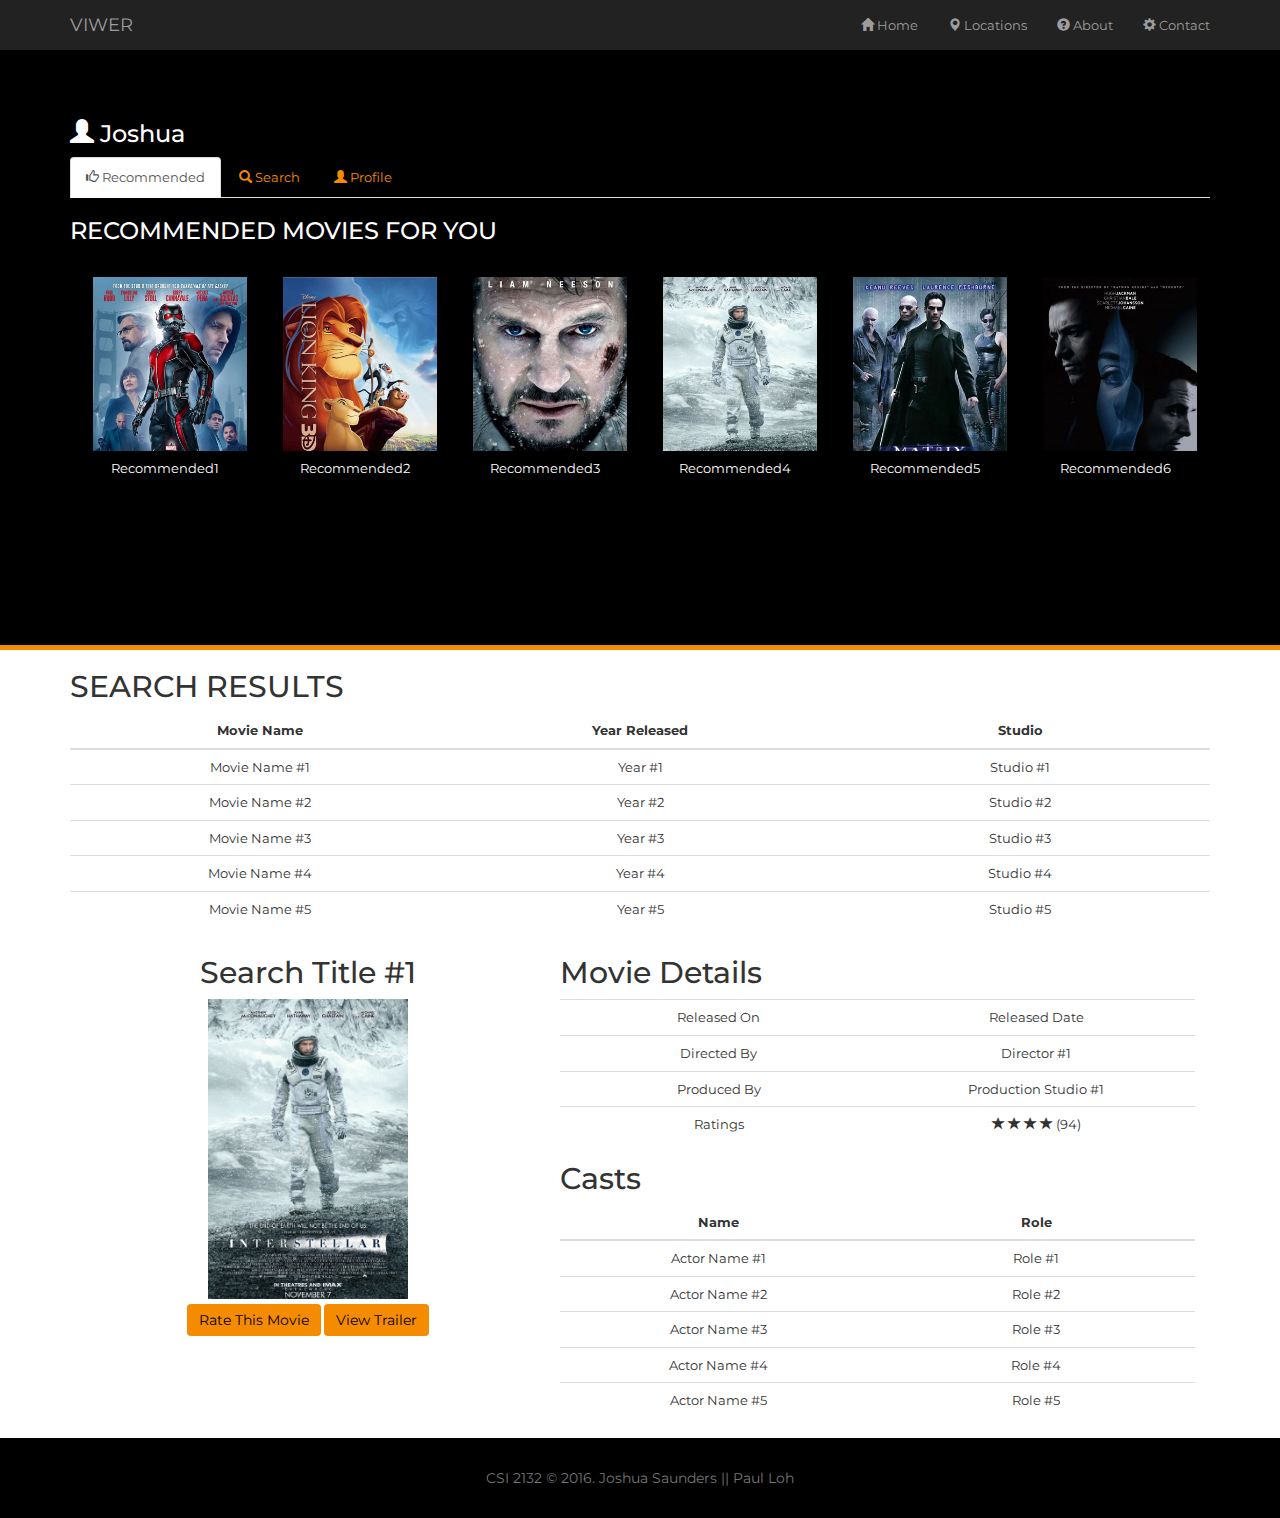
==== commit 046d0e25: "added search results section" ====
--- a/frontend/user.html
+++ b/frontend/user.html
@@ -256,6 +256,39 @@
 <!-- DISPLAY USER REQUESTED DATA -->
 <div class="container" id="search_results">
 
+    <h2> SEARCH RESULTS </h2>
+    <table class="table table-hover" id="searchResultsList">
+        <thead> <tr> <th>Movie Name</th> <th>Year Released</th><th>Studio</th></tr> </thead> 
+        <tbody> 
+            <tr>
+                <td>Movie Name #1</td>
+                <td>Year #1</td>
+                <td>Studio #1</td>
+            </tr> 
+            <tr>
+                <td>Movie Name #2</td>
+                <td>Year #2</td>
+                <td>Studio #2</td>
+            </tr> 
+            <tr>
+                <td>Movie Name #3</td>
+                <td>Year #3</td>
+                <td>Studio #3</td>
+            </tr> 
+            <tr>
+                <td>Movie Name #4</td>
+                <td>Year #4</td>
+                <td>Studio #4</td>
+            </tr> 
+            <tr>
+                <td>Movie Name #5</td>
+                <td>Year #5</td>
+                <td>Studio #5</td>
+            </tr> 
+        </tbody> 
+    </table>
+
+
     <div class="col-md-5" id="search_movie">
         <h2 id="search_movie_title">Search Title #1</h2>
         <div class="search_movie_imgholder">
--- a/frontend/assets/css/browse.css
+++ b/frontend/assets/css/browse.css
@@ -4,6 +4,11 @@
     text-align: left;
     min-height: 600px;
     border-bottom: 5px solid #f58b00;
+}
+
+#searchResultsList {
+	margin-top: 10px;
+	margin-bottom: 10px;
 }
 
 #search_results {
